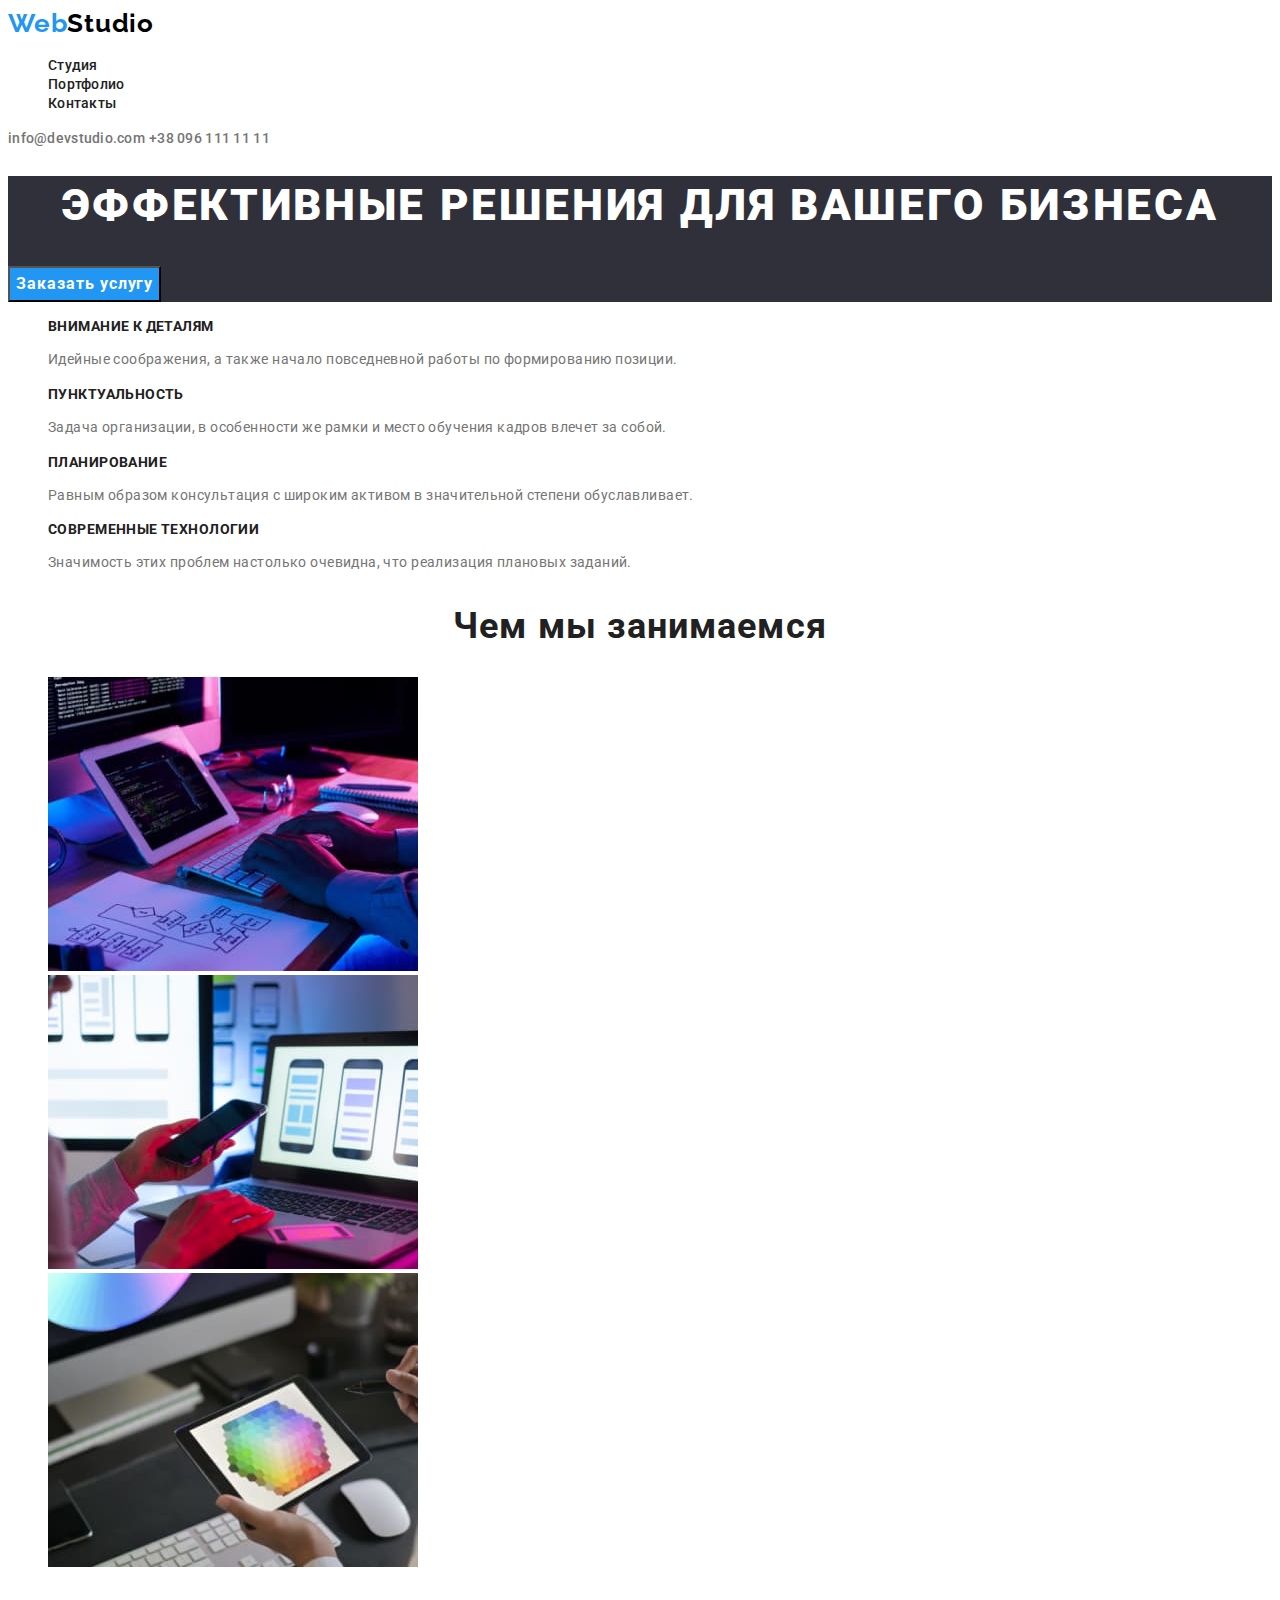
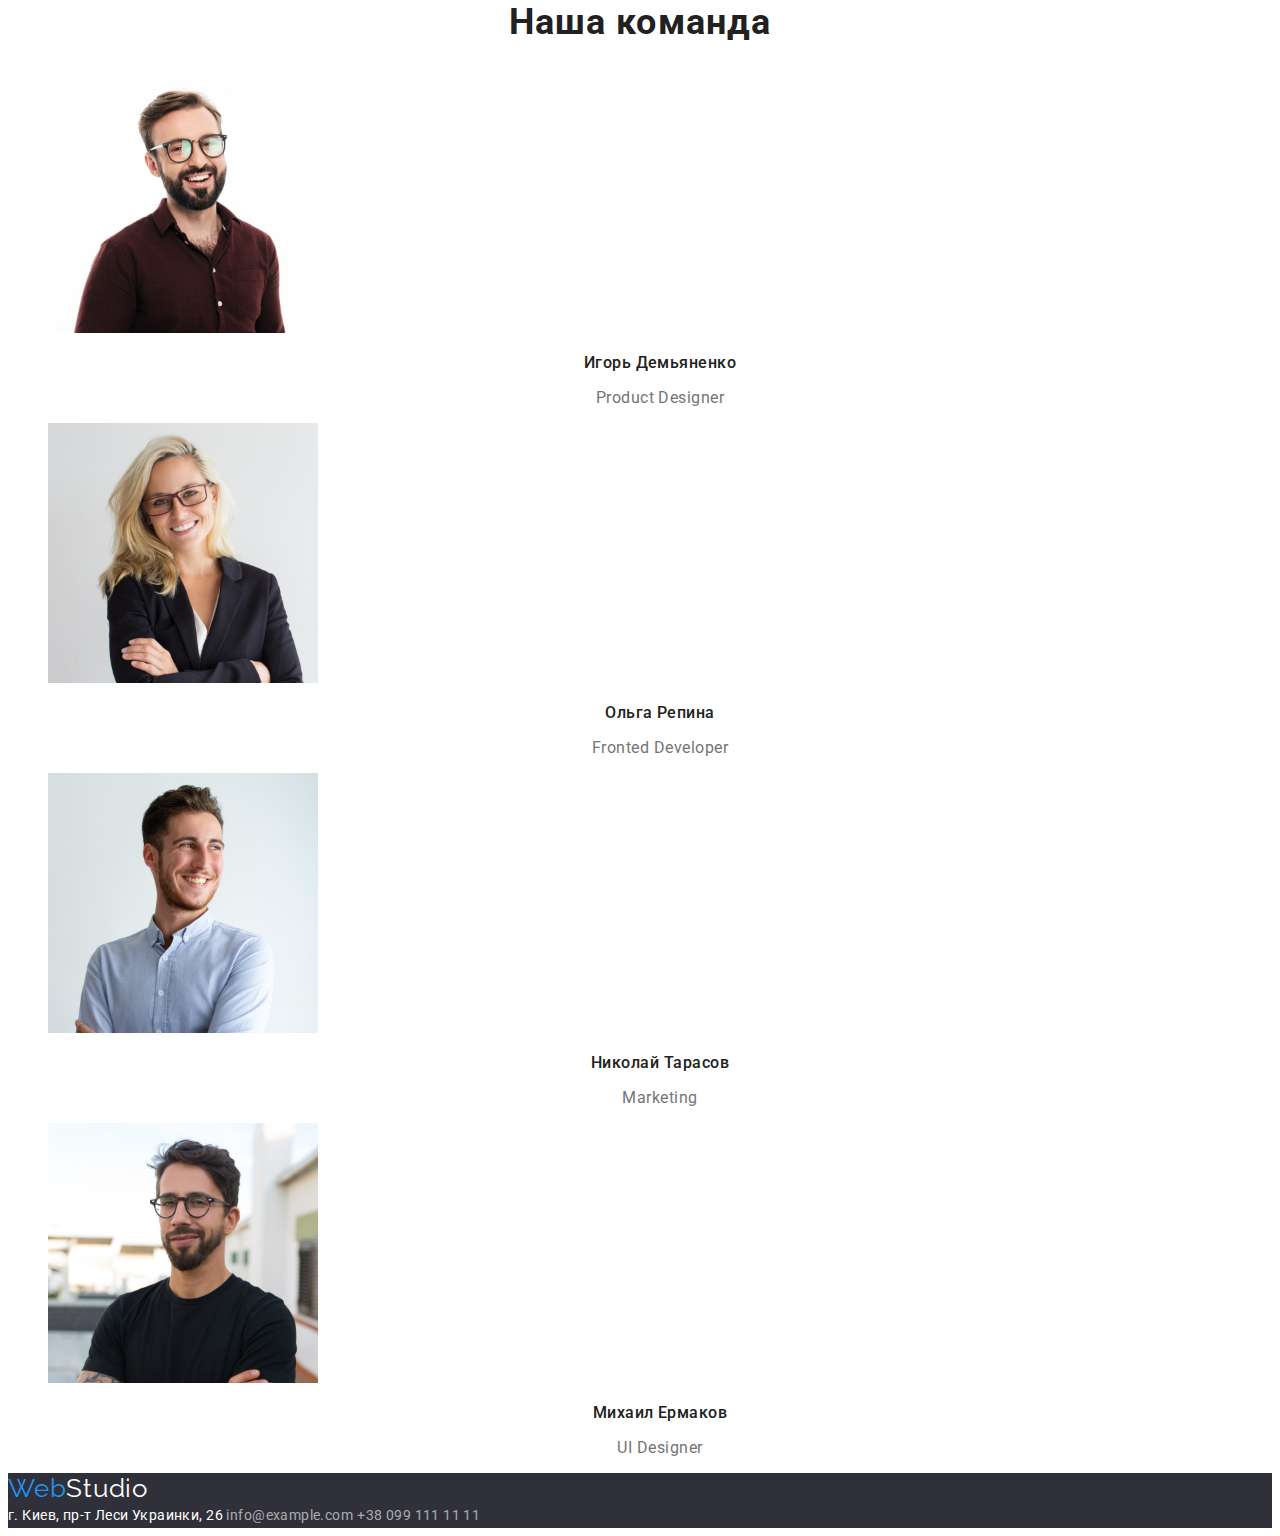
==== index.html @ dc3125c5 "goit-markup-hw-03" ====
<!DOCTYPE html>
<html lang="ru">
  <head>
    <meta charset="UTF-8" />
    <meta http-equiv="X-UA-Compatible" content="IE=edge" />
    <meta name="viewport" content="width=device-width, initial-scale=1.0" />
    <title>Студия</title>
    <link rel="preconnect" href="https://fonts.googleapis.com" />
    <link rel="preconnect" href="https://fonts.gstatic.com" crossorigin />
    <link
      href="https://fonts.googleapis.com/css2?family=Raleway:wght@700&family=Roboto:wght@400;500;700;900&display=swap"
      rel="stylesheet"
    />
    <link rel="stylesheet" href="./css/style.css" />
  </head>
  <body>
    <!--Шапка-->
    <header class="header">
      <nav>
        <a href="/" class="link header-logo"><span class="logo">Web</span>Studio</a>
        <ul class="list">
          <li><a href="/" class="link header-link">Студия</a></li>
          <li><a href="./portfolio.html" class="link header-link">Портфолио</a></li>
          <li><a href="/" class="link header-link">Контакты</a></li>
        </ul>
      </nav>
      <a href="mailto:info@devstudio.com" class="link header-contacts">info@devstudio.com</a>
      <a href="tel:+380961111111" class="link header-contacts">+38 096 111 11 11</a>
    </header>
    <!--Главная-->
    <main>
      <!--Герой-->
      <section class="hero-section">
        <h1 class="hero-title">Эффективные решения для вашего бизнеса</h1>
        <button name="button" class="hero-btn">Заказать услугу</button>
      </section>
      <!--Особенности-->
      <section class="feature">
        <h2 class="visually-hidden">Особенности</h2>
        <ul class="list feature-list">
          <li class="feature-item">
            <h3 class="feature-title">Внимание к деталям</h3>
            <p class="feature-after-title">
              Идейные соображения, а также начало повседневной работы по формированию позиции.
            </p>
          </li>
          <li class="feature-item">
            <h3 class="feature-title">Пунктуальность</h3>
            <p class="feature-after-title">
              Задача организации, в особенности же рамки и место обучения кадров влечет за собой.
            </p>
          </li>
          <li class="feature-item">
            <h3 class="feature-title">Планирование</h3>
            <p class="feature-after-title">
              Равным образом консультация с широким активом в значительной степени обуславливает.
            </p>
          </li>
          <li class="feature-item">
            <h3 class="feature-title">Современные технологии</h3>
            <p class="feature-after-title">
              Значимость этих проблем настолько очевидна, что реализация плановых заданий.
            </p>
          </li>
        </ul>
      </section>
      <!--Чем мы занимаемся-->
      <section class="employment">
        <h2 class="employment-title">Чем мы занимаемся</h2>
        <ul class="list">
          <li class="employment-item">
            <img src="./images/box1.jpg" alt="Компьютер" width="370" />
          </li>
          <li class="employment-item">
            <img src="./images/box2.jpg" alt="Смартфон" width="370" />
          </li>
          <li class="employment-item">
            <img src="./images/box3.jpg" alt="Планшет" width="370" />
          </li>
        </ul>
      </section>
      <!--Наша команда-->
      <section class="team">
        <h2 class="team-title">Наша команда</h2>
        <ul class="list">
          <li class="team-item">
            <img src="./images/product_designer.jpg" alt="Игорь Демьяненко" width="270" />
            <h3 class="team-sub-title">Игорь Демьяненко</h3>
            <p class="team-after-title">Product Designer</p>
          </li>
          <li class="team-item">
            <img src="./images/fronted_developer.jpg" alt="Ольга Репина" width="270" />
            <h3 class="team-sub-title">Ольга Репина</h3>
            <p class="team-after-title">Fronted Developer</p>
          </li>
          <li class="team-item">
            <img src="./images/marketing.jpg" alt="Николай Тарасов" width="270" />
            <h3 class="team-sub-title">Николай Тарасов</h3>
            <p class="team-after-title">Marketing</p>
          </li>
          <li class="team-item">
            <img src="./images/uI_designer.jpg" alt="Михаил Ермаков" width="270" />
            <h3 class="team-sub-title">Михаил Ермаков</h3>
            <p class="team-after-title">UI Designer</p>
          </li>
        </ul>
      </section>
    </main>
    <!--Подвал-->
    <footer class="footer">
      <a href="/" class="link footer-logo"><span class="logo">Web</span>Studio</a>
      <address>
        <a
          href="https://goo.gl/maps/EaFk4fEM8nDLdyTD9"
          rel="nofollow noopener noreferrer"
          class="link footer-adress"
          target="_blank"
          >г. Киев, пр-т Леси Украинки, 26
        </a>
        <a href="mailto:info@example.com" class="link footer-contacts">info@example.com</a>
        <a href="tel:+380991111111" class="link footer-contacts">+38 099 111 11 11</a>
      </address>
    </footer>
  </body>
</html>
---- css/style.css ----
body {
  font-family: 'Roboto', sans-serif;
}
.link {
  text-decoration: none;
}
.list {
  list-style: none;
}
:root {
  --main-color: #212121;
  --revers-color: #ffffff;
  --text-color: #757575;
  --active-color: #2196f3;
}
.visually-hidden {
  position: absolute;
  white-space: nowrap;
  width: 1px;
  height: 1px;
  overflow: hidden;
  border: 0;
  padding: 0;
  clip: rect(0 0 0 0);
  clip-path: inset(50%);
  margin: -1px;
}
/*---------Header--------*/
.header-logo {
  font-family: 'Raleway', sans-serif;
  font-style: normal;
  font-weight: 700;
  font-size: 26px;
  line-height: calc(31 / 26);
  letter-spacing: 0.03em;
  color: #000000;
}
.logo {
  color: var(--active-color);
}
.header-link:hover,
.header-link:focus {
  color: var(--active-color);
}
.header-link {
  font-weight: 500;
  font-size: 14px;
  line-height: calc(16 / 14);
  letter-spacing: 0.02em;
  color: var(--main-color);
}
.header-contacts {
  font-weight: 500;
  font-size: 14px;
  line-height: calc(16 / 14);
  letter-spacing: 0.02em;
  color: var(--text-color);
}
.header-contacts:focus,
.header-contacts:hover {
  color: var(--active-color);
}
/*-----Hero-----*/
.hero-section {
  background: #2f303a;
}
.hero-title {
  font-weight: 900;
  font-size: 44px;
  line-height: 1.36;
  text-align: center;
  letter-spacing: 0.06em;
  text-transform: uppercase;
  color: var(--revers-color);
}
.hero-btn {
  font-family: 'Roboto', sans-serif;
  font-weight: 700;
  font-size: 16px;
  line-height: 1.87;
  display: flex;
  align-items: center;
  text-align: center;
  letter-spacing: 0.06em;
  color: var(--revers-color);
  background-color: var(--active-color);
  cursor: pointer;
}
.hero-btn:hover,
.hero-btn:focus {
  background-color: #188ce8;
}
/*------Feature-------*/
.feature-title {
  font-weight: 700;
  font-size: 14px;
  line-height: calc(16 / 14);
  letter-spacing: 0.03em;
  text-transform: uppercase;
  color: var(--main-color);
}
.feature-after-title {
  font-size: 14px;
  line-height: 1.71;
  letter-spacing: 0.03em;
  color: var(--text-color);
}
/*-----------Employment-----------*/
.employment-title {
  font-weight: 700;
  font-size: 36px;
  line-height: calc(42 / 36);
  text-align: center;
  letter-spacing: 0.03em;
  color: var(--main-color);
}
/*-------Team---------*/
.team-title {
  font-weight: 700;
  font-size: 36px;
  line-height: calc(42 / 36);
  text-align: center;
  letter-spacing: 0.03em;
  color: var(--main-color);
}
.team-sub-title {
  font-weight: 500;
  font-size: 16px;
  line-height: calc(19 / 16);
  text-align: center;
  letter-spacing: 0.03em;
  color: var(--main-color);
}
.team-after-title {
  font-size: 16px;
  line-height: calc(19 / 16);
  text-align: center;
  letter-spacing: 0.03em;
  color: var(--text-color);
}
/*----------Footer----------*/
.footer {
  background: #2f303a;
}
.footer-logo {
  font-family: 'Raleway', sans-serif;
  font-size: 26px;
  line-height: calc(31 / 26);
  letter-spacing: 0.03em;
  color: var(--revers-color);
}
.footer-adress {
  font-family: Roboto;
  font-style: normal;
  font-weight: normal;
  font-size: 14px;
  line-height: 1.71;
  letter-spacing: 0.03em;
  color: var(--revers-color);
}
.footer-contacts {
  font-style: normal;
  font-size: 14px;
  line-height: 1.71;
  letter-spacing: 0.03em;
  color: rgba(255, 255, 255, 0.6);
}
.footer-contacts:hover,
.footer-contacts:focus,
.footer-adress:hover,
.footer-adress:focus {
  color: var(--active-color);
}

/*---Portfolio----*/
.filter-item {
}
.filter-btn {
  font-family: 'Roboto', sans-serif;
  font-weight: 500;
  font-size: 16px;
  line-height: 1.62;
  text-align: center;
  letter-spacing: 0.03em;
  color: var(--main-color);
  background-color: #f5f4fa;
  cursor: pointer;
}
.filter-btn:hover,
.filter-btn:focus {
  background-color: var(--active-color);
}
.portfolio-names {
  font-size: 18px;
  line-height: 2;
  letter-spacing: 0.06em;
  color: var(--main-color);
}
.portfolio-type {
  font-size: 16px;
  line-height: 1.87;
  letter-spacing: 0.03em;
  color: var(--text-color);
}
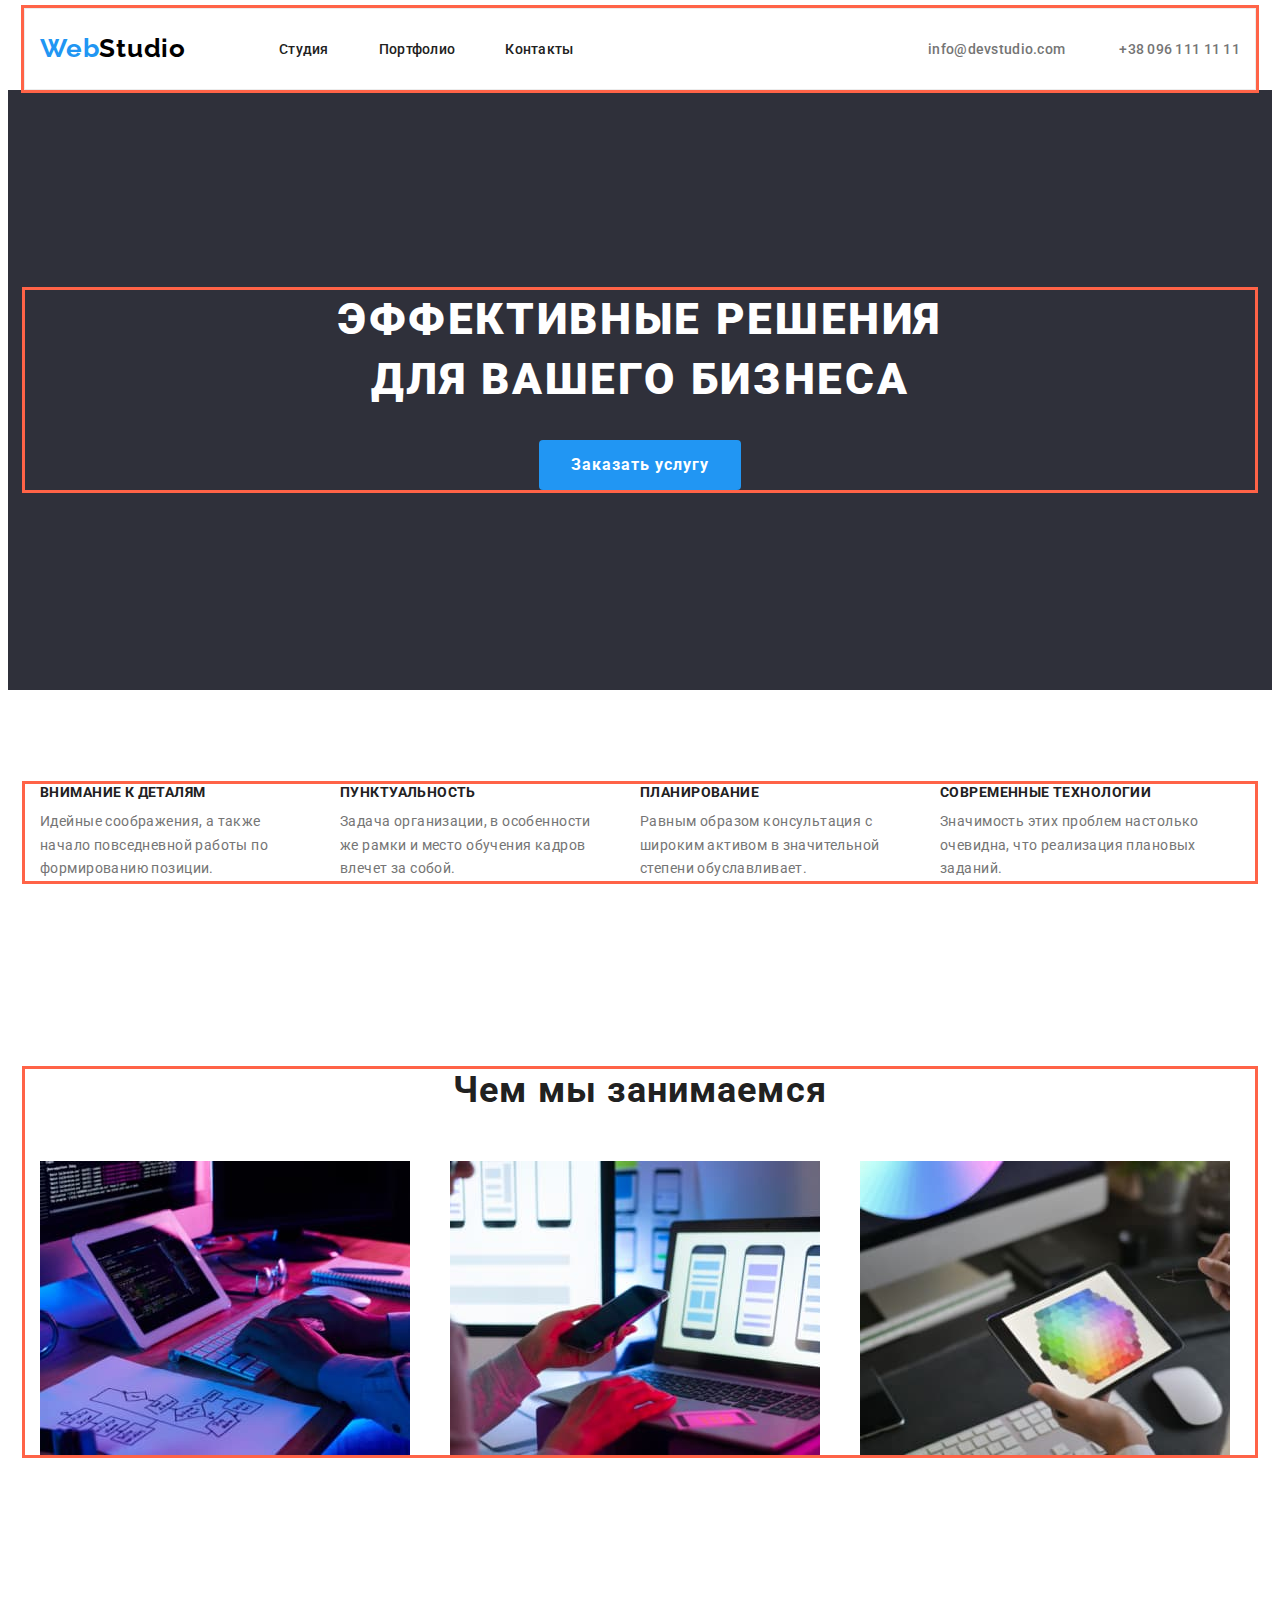
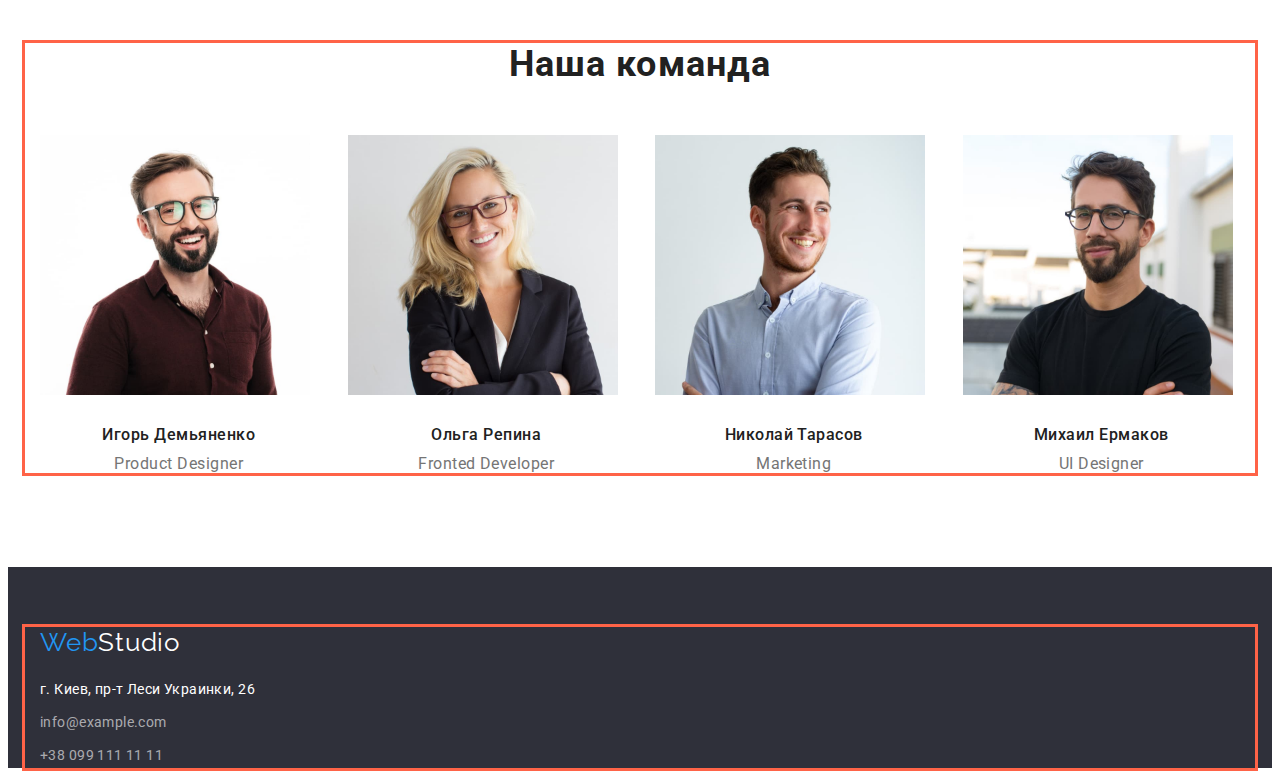
==== commit f36fc837: "goit-markup-hw-03" ====
--- a/index.html
+++ b/index.html
@@ -11,115 +11,141 @@
       href="https://fonts.googleapis.com/css2?family=Raleway:wght@700&family=Roboto:wght@400;500;700;900&display=swap"
       rel="stylesheet"
     />
+    <link
+      rel="stylesheet"
+      href="https://cdnjs.cloudflare.com/ajax/libs/modern-normalize/1.1.0/modern-normalize.min.css"
+      integrity="sha512-wpPYUAdjBVSE4KJnH1VR1HeZfpl1ub8YT/NKx4PuQ5NmX2tKuGu6U/JRp5y+Y8XG2tV+wKQpNHVUX03MfMFn9Q=="
+      crossorigin="anonymous"
+      referrerpolicy="no-referrer"
+    />
+    <link rel="stylesheet" href="./css/reset.css" />
     <link rel="stylesheet" href="./css/style.css" />
   </head>
   <body>
     <!--Шапка-->
     <header class="header">
-      <nav>
+      <div class="container header-container">
         <a href="/" class="link header-logo"><span class="logo">Web</span>Studio</a>
-        <ul class="list">
-          <li><a href="/" class="link header-link">Студия</a></li>
-          <li><a href="./portfolio.html" class="link header-link">Портфолио</a></li>
-          <li><a href="/" class="link header-link">Контакты</a></li>
-        </ul>
-      </nav>
-      <a href="mailto:info@devstudio.com" class="link header-contacts">info@devstudio.com</a>
-      <a href="tel:+380961111111" class="link header-contacts">+38 096 111 11 11</a>
+        <nav>
+          <ul class="list header-list">
+            <li class="header-list-item"><a href="/" class="link header-link">Студия</a></li>
+            <li class="header-list-item">
+              <a href="./portfolio.html" class="link header-link">Портфолио</a>
+            </li>
+            <li class="header-list-item"><a href="/" class="link header-link">Контакты</a></li>
+          </ul>
+        </nav>
+        <div class="header-contact">
+          <a href="mailto:info@devstudio.com" class="link header-contacts header-contacts-mail"
+            >info@devstudio.com</a
+          >
+          <a href="tel:+380961111111" class="link header-contacts">+38 096 111 11 11</a>
+        </div>
+      </div>
     </header>
     <!--Главная-->
     <main>
       <!--Герой-->
       <section class="hero-section">
-        <h1 class="hero-title">Эффективные решения для вашего бизнеса</h1>
-        <button name="button" class="hero-btn">Заказать услугу</button>
+        <div class="container">
+          <h1 class="hero-title">Эффективные решения для вашего бизнеса</h1>
+          <button name="button" class="hero-btn">Заказать услугу</button>
+        </div>
       </section>
       <!--Особенности-->
-      <section class="feature">
-        <h2 class="visually-hidden">Особенности</h2>
-        <ul class="list feature-list">
-          <li class="feature-item">
-            <h3 class="feature-title">Внимание к деталям</h3>
-            <p class="feature-after-title">
-              Идейные соображения, а также начало повседневной работы по формированию позиции.
-            </p>
-          </li>
-          <li class="feature-item">
-            <h3 class="feature-title">Пунктуальность</h3>
-            <p class="feature-after-title">
-              Задача организации, в особенности же рамки и место обучения кадров влечет за собой.
-            </p>
-          </li>
-          <li class="feature-item">
-            <h3 class="feature-title">Планирование</h3>
-            <p class="feature-after-title">
-              Равным образом консультация с широким активом в значительной степени обуславливает.
-            </p>
-          </li>
-          <li class="feature-item">
-            <h3 class="feature-title">Современные технологии</h3>
-            <p class="feature-after-title">
-              Значимость этих проблем настолько очевидна, что реализация плановых заданий.
-            </p>
-          </li>
-        </ul>
+      <section class="section">
+        <div class="container">
+          <h2 class="visually-hidden">Особенности</h2>
+          <ul class="list feature-list">
+            <li class="feature-item">
+              <h3 class="feature-title">Внимание к деталям</h3>
+              <p class="feature-after-title">
+                Идейные соображения, а также начало повседневной работы по формированию позиции.
+              </p>
+            </li>
+            <li class="feature-item">
+              <h3 class="feature-title">Пунктуальность</h3>
+              <p class="feature-after-title">
+                Задача организации, в особенности же рамки и место обучения кадров влечет за собой.
+              </p>
+            </li>
+            <li class="feature-item">
+              <h3 class="feature-title">Планирование</h3>
+              <p class="feature-after-title">
+                Равным образом консультация с широким активом в значительной степени обуславливает.
+              </p>
+            </li>
+            <li class="feature-item">
+              <h3 class="feature-title">Современные технологии</h3>
+              <p class="feature-after-title">
+                Значимость этих проблем настолько очевидна, что реализация плановых заданий.
+              </p>
+            </li>
+          </ul>
+        </div>
       </section>
       <!--Чем мы занимаемся-->
-      <section class="employment">
-        <h2 class="employment-title">Чем мы занимаемся</h2>
-        <ul class="list">
-          <li class="employment-item">
-            <img src="./images/box1.jpg" alt="Компьютер" width="370" />
-          </li>
-          <li class="employment-item">
-            <img src="./images/box2.jpg" alt="Смартфон" width="370" />
-          </li>
-          <li class="employment-item">
-            <img src="./images/box3.jpg" alt="Планшет" width="370" />
-          </li>
-        </ul>
+      <section class="section">
+        <div class="container">
+          <h2 class="employment-title">Чем мы занимаемся</h2>
+          <ul class="list employment-list">
+            <li class="employment-item">
+              <img src="./images/box1.jpg" alt="Компьютер" width="370" />
+            </li>
+            <li class="employment-item">
+              <img src="./images/box2.jpg" alt="Смартфон" width="370" />
+            </li>
+            <li class="employment-item">
+              <img src="./images/box3.jpg" alt="Планшет" width="370" />
+            </li>
+          </ul>
+        </div>
       </section>
       <!--Наша команда-->
-      <section class="team">
-        <h2 class="team-title">Наша команда</h2>
-        <ul class="list">
-          <li class="team-item">
-            <img src="./images/product_designer.jpg" alt="Игорь Демьяненко" width="270" />
-            <h3 class="team-sub-title">Игорь Демьяненко</h3>
-            <p class="team-after-title">Product Designer</p>
-          </li>
-          <li class="team-item">
-            <img src="./images/fronted_developer.jpg" alt="Ольга Репина" width="270" />
-            <h3 class="team-sub-title">Ольга Репина</h3>
-            <p class="team-after-title">Fronted Developer</p>
-          </li>
-          <li class="team-item">
-            <img src="./images/marketing.jpg" alt="Николай Тарасов" width="270" />
-            <h3 class="team-sub-title">Николай Тарасов</h3>
-            <p class="team-after-title">Marketing</p>
-          </li>
-          <li class="team-item">
-            <img src="./images/uI_designer.jpg" alt="Михаил Ермаков" width="270" />
-            <h3 class="team-sub-title">Михаил Ермаков</h3>
-            <p class="team-after-title">UI Designer</p>
-          </li>
-        </ul>
+      <section class="section">
+        <div class="container">
+          <h2 class="team-title">Наша команда</h2>
+          <ul class="list team-list">
+            <li class="team-item">
+              <img src="./images/product_designer.jpg" alt="Игорь Демьяненко" width="270" />
+              <h3 class="team-sub-title">Игорь Демьяненко</h3>
+              <p class="team-after-title">Product Designer</p>
+            </li>
+            <li class="team-item">
+              <img src="./images/fronted_developer.jpg" alt="Ольга Репина" width="270" />
+              <h3 class="team-sub-title">Ольга Репина</h3>
+              <p class="team-after-title">Fronted Developer</p>
+            </li>
+            <li class="team-item">
+              <img src="./images/marketing.jpg" alt="Николай Тарасов" width="270" />
+              <h3 class="team-sub-title">Николай Тарасов</h3>
+              <p class="team-after-title">Marketing</p>
+            </li>
+            <li class="team-item">
+              <img src="./images/uI_designer.jpg" alt="Михаил Ермаков" width="270" />
+              <h3 class="team-sub-title">Михаил Ермаков</h3>
+              <p class="team-after-title">UI Designer</p>
+            </li>
+          </ul>
+        </div>
       </section>
     </main>
     <!--Подвал-->
     <footer class="footer">
-      <a href="/" class="link footer-logo"><span class="logo">Web</span>Studio</a>
-      <address>
-        <a
-          href="https://goo.gl/maps/EaFk4fEM8nDLdyTD9"
-          rel="nofollow noopener noreferrer"
-          class="link footer-adress"
-          target="_blank"
-          >г. Киев, пр-т Леси Украинки, 26
-        </a>
-        <a href="mailto:info@example.com" class="link footer-contacts">info@example.com</a>
-        <a href="tel:+380991111111" class="link footer-contacts">+38 099 111 11 11</a>
-      </address>
+      <div class="container">
+        <a href="/" class="link footer-logo"><span class="logo">Web</span>Studio</a>
+        <address class="footer-container">
+          <a
+            href="https://goo.gl/maps/EaFk4fEM8nDLdyTD9"
+            rel="nofollow noopener noreferrer"
+            class="link footer-adress"
+            target="_blank"
+            >г. Киев, пр-т Леси Украинки, 26
+          </a>
+          <a href="mailto:info@example.com" class="link footer-contacts">info@example.com</a>
+          <a href="tel:+380991111111" class="link footer-contacts">+38 099 111 11 11</a>
+        </address>
+      </div>
     </footer>
   </body>
 </html>
--- a/css/style.css
+++ b/css/style.css
@@ -12,6 +12,19 @@
   --revers-color: #ffffff;
   --text-color: #757575;
   --active-color: #2196f3;
+}
+p,
+h1,
+h2,
+h3 {
+  margin: 0;
+}
+ul {
+  margin: 0;
+  padding-left: 0;
+}
+img {
+  display: block;
 }
 .visually-hidden {
   position: absolute;
@@ -25,7 +38,20 @@
   clip-path: inset(50%);
   margin: -1px;
 }
+.container {
+  margin: 0 auto;
+  width: 1200px;
+  padding: 0 15px;
+  outline: solid tomato;
+}
 /*---------Header--------*/
+.header-container {
+  display: flex;
+  align-items: center;
+  padding-top: 24px;
+  padding-bottom: 25px;
+  border: 1px solid #ececec;
+}
 .header-logo {
   font-family: 'Raleway', sans-serif;
   font-style: normal;
@@ -34,9 +60,17 @@
   line-height: calc(31 / 26);
   letter-spacing: 0.03em;
   color: #000000;
+  margin-right: 93px;
 }
 .logo {
   color: var(--active-color);
+}
+.header-list {
+  display: flex;
+}
+.header-list-item:not(:last-child) {
+  margin-right: 50px;
+  align-items: center;
 }
 .header-link:hover,
 .header-link:focus {
@@ -48,6 +82,13 @@
   line-height: calc(16 / 14);
   letter-spacing: 0.02em;
   color: var(--main-color);
+  padding: 32px 0;
+}
+.header-contact {
+  margin-left: auto;
+}
+.header-contacts-mail {
+  margin-right: 50px;
 }
 .header-contacts {
   font-weight: 500;
@@ -63,34 +104,52 @@
 /*-----Hero-----*/
 .hero-section {
   background: #2f303a;
+  text-align: center;
+  padding: 200px 0;
 }
 .hero-title {
   font-weight: 900;
   font-size: 44px;
   line-height: 1.36;
-  text-align: center;
+  /* text-align: center; */
   letter-spacing: 0.06em;
   text-transform: uppercase;
   color: var(--revers-color);
+  margin-bottom: 30px;
+  margin-left: auto;
+  margin-right: auto;
+  max-width: 696px;
 }
 .hero-btn {
   font-family: 'Roboto', sans-serif;
   font-weight: 700;
   font-size: 16px;
   line-height: 1.87;
-  display: flex;
   align-items: center;
   text-align: center;
   letter-spacing: 0.06em;
   color: var(--revers-color);
   background-color: var(--active-color);
   cursor: pointer;
+  border-radius: 4px;
+  border: none;
+  padding: 10px 32px;
 }
 .hero-btn:hover,
 .hero-btn:focus {
   background-color: #188ce8;
 }
 /*------Feature-------*/
+.section {
+  padding: 94px 0;
+}
+.feature-list {
+  display: flex;
+  align-items: center;
+}
+.feature-item:not(:last-child) {
+  margin-right: 30px;
+}
 .feature-title {
   font-weight: 700;
   font-size: 14px;
@@ -98,14 +157,19 @@
   letter-spacing: 0.03em;
   text-transform: uppercase;
   color: var(--main-color);
+  margin-bottom: 10px;
 }
 .feature-after-title {
   font-size: 14px;
   line-height: 1.71;
   letter-spacing: 0.03em;
   color: var(--text-color);
+  max-width: 270px;
 }
 /*-----------Employment-----------*/
+.section {
+  padding-bottom: 94px;
+}
 .employment-title {
   font-weight: 700;
   font-size: 36px;
@@ -113,8 +177,30 @@
   text-align: center;
   letter-spacing: 0.03em;
   color: var(--main-color);
+  margin-bottom: 50px;
+}
+.employment-list {
+  display: flex;
+  flex-wrap: wrap;
+  margin-right: -30px;
+}
+.employment-item {
+  flex-basis: calc(100% / 3 - 30px);
+  margin-right: 30px;
 }
 /*-------Team---------*/
+.section {
+  padding: 94px 0;
+}
+.team-list {
+  display: flex;
+  flex-wrap: wrap;
+  margin-right: -30px;
+}
+.team-item {
+  flex-basis: calc(100% / 4 - 30px);
+  margin-right: 30px;
+}
 .team-title {
   font-weight: 700;
   font-size: 36px;
@@ -122,6 +208,7 @@
   text-align: center;
   letter-spacing: 0.03em;
   color: var(--main-color);
+  margin-bottom: 50px;
 }
 .team-sub-title {
   font-weight: 500;
@@ -130,6 +217,8 @@
   text-align: center;
   letter-spacing: 0.03em;
   color: var(--main-color);
+  margin-top: 30px;
+  margin-bottom: 10px;
 }
 .team-after-title {
   font-size: 16px;
@@ -141,13 +230,23 @@
 /*----------Footer----------*/
 .footer {
   background: #2f303a;
+  padding-top: 60px;
+}
+.footer-container {
+  display: flex;
+  flex-direction: column;
+}
+.footer-container :not(:last-child) {
+  margin-bottom: 9px;
 }
 .footer-logo {
   font-family: 'Raleway', sans-serif;
+  display: flex;
   font-size: 26px;
   line-height: calc(31 / 26);
   letter-spacing: 0.03em;
   color: var(--revers-color);
+  margin-bottom: 20px;
 }
 .footer-adress {
   font-family: Roboto;
@@ -173,9 +272,21 @@
 }
 
 /*---Portfolio----*/
-.filter-item {
-}
+.portfolio {
+  padding: 94px 0;
+}
+.filter-container {
+  display: flex;
+  flex-wrap: wrap;
+  justify-content: center;
+  margin-bottom: 34px;
+}
+.filter-item:not(:last-child) {
+  margin-right: 8px;
+}
+
 .filter-btn {
+  display: inline-block;
   font-family: 'Roboto', sans-serif;
   font-weight: 500;
   font-size: 16px;
@@ -185,6 +296,9 @@
   color: var(--main-color);
   background-color: #f5f4fa;
   cursor: pointer;
+  border-radius: 4px;
+  border: none;
+  padding: 6px 22px;
 }
 .filter-btn:hover,
 .filter-btn:focus {
@@ -195,6 +309,8 @@
   line-height: 2;
   letter-spacing: 0.06em;
   color: var(--main-color);
+  margin-top: 20px;
+  margin-bottom: 4px;
 }
 .portfolio-type {
   font-size: 16px;
@@ -202,3 +318,15 @@
   letter-spacing: 0.03em;
   color: var(--text-color);
 }
+.portfolio-list {
+  display: flex;
+  flex-wrap: wrap;
+  margin-right: -30px;
+  margin-top: -30px;
+}
+.portfolio-items {
+  flex-basis: calc(100% / 3 - 30px);
+  margin-right: 30px;
+  margin-top: 30px;
+  outline: 1px solid #eeeeee;
+}
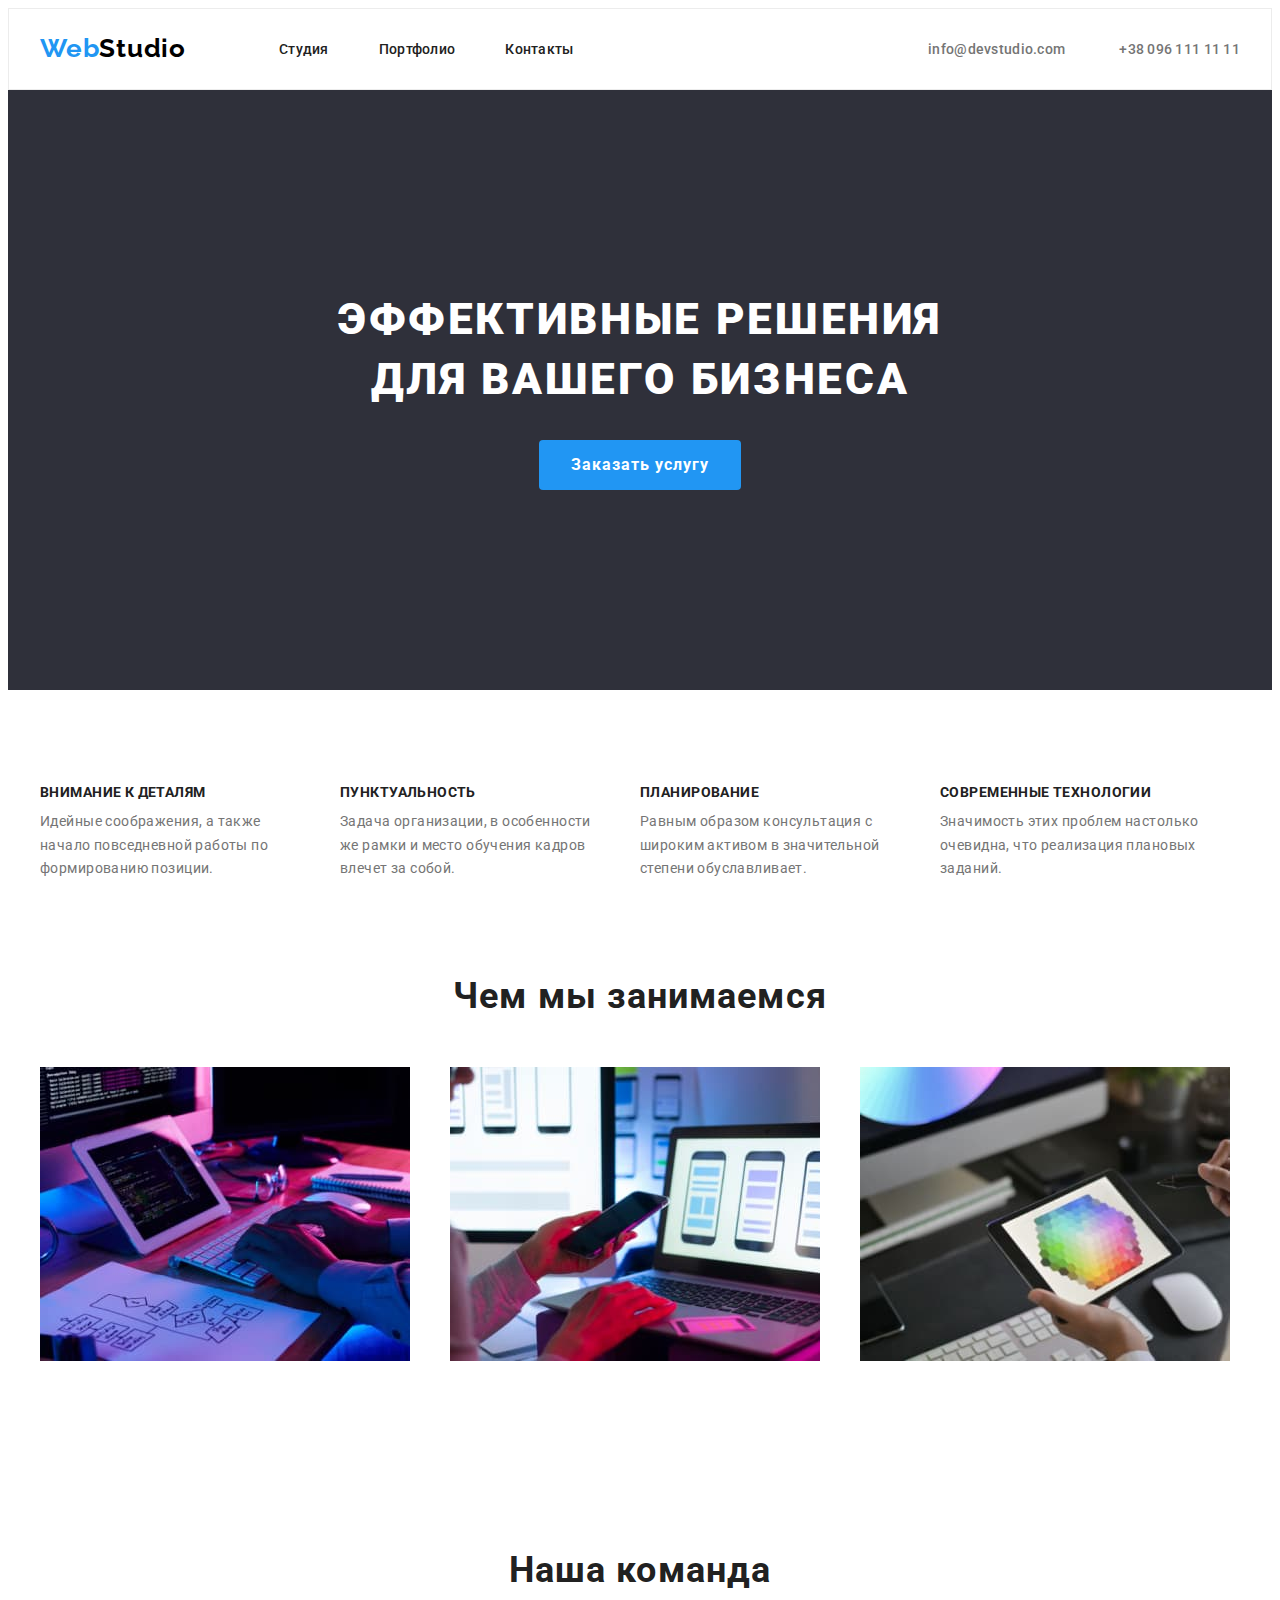
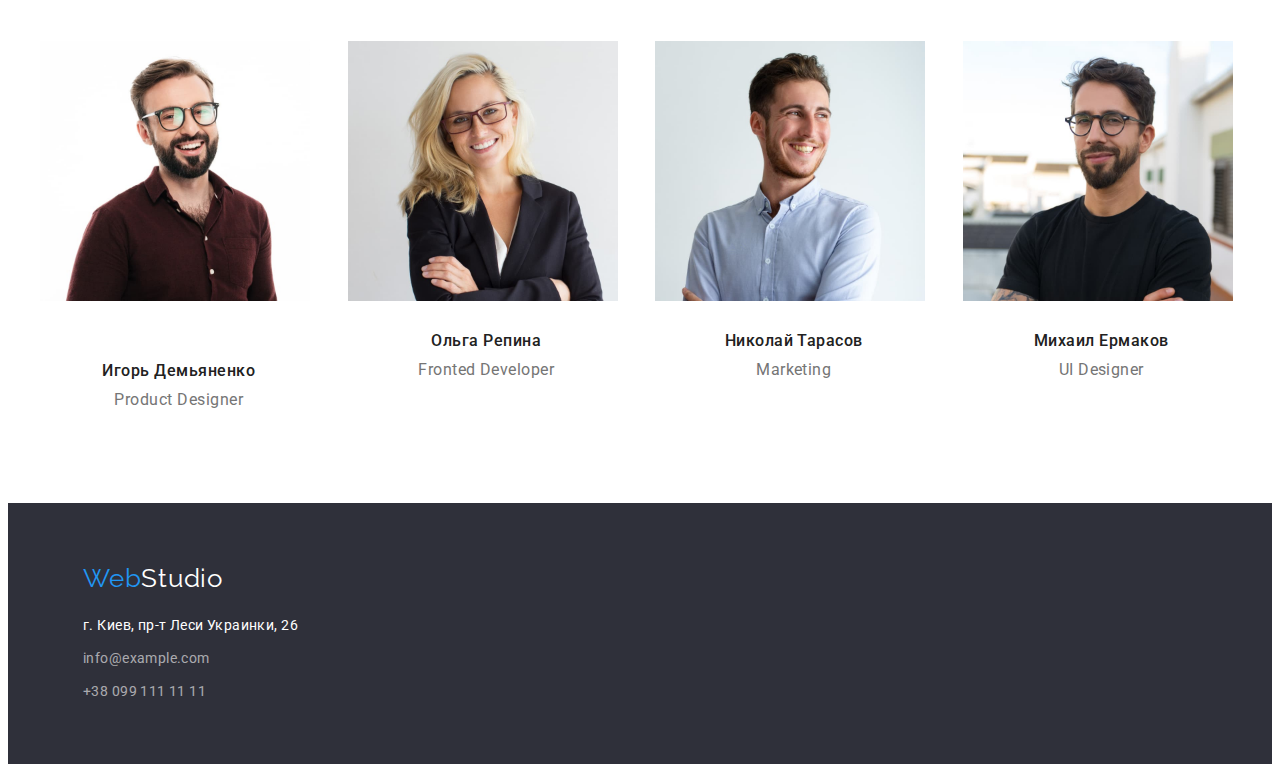
==== commit 2fa1af52: "goit-markup-hw-03" ====
--- a/index.html
+++ b/index.html
@@ -53,7 +53,7 @@
         </div>
       </section>
       <!--Особенности-->
-      <section class="section">
+      <section class="feature-section">
         <div class="container">
           <h2 class="visually-hidden">Особенности</h2>
           <ul class="list feature-list">
@@ -108,23 +108,30 @@
           <ul class="list team-list">
             <li class="team-item">
               <img src="./images/product_designer.jpg" alt="Игорь Демьяненко" width="270" />
+              <div class="team-title-container"></div>
               <h3 class="team-sub-title">Игорь Демьяненко</h3>
               <p class="team-after-title">Product Designer</p>
             </li>
             <li class="team-item">
               <img src="./images/fronted_developer.jpg" alt="Ольга Репина" width="270" />
-              <h3 class="team-sub-title">Ольга Репина</h3>
-              <p class="team-after-title">Fronted Developer</p>
+              <div class="team-title-container">
+                <h3 class="team-sub-title">Ольга Репина</h3>
+                <p class="team-after-title">Fronted Developer</p>
+              </div>
             </li>
             <li class="team-item">
               <img src="./images/marketing.jpg" alt="Николай Тарасов" width="270" />
-              <h3 class="team-sub-title">Николай Тарасов</h3>
-              <p class="team-after-title">Marketing</p>
+              <div class="team-title-container">
+                <h3 class="team-sub-title">Николай Тарасов</h3>
+                <p class="team-after-title">Marketing</p>
+              </div class="team-title">
             </li>
             <li class="team-item">
               <img src="./images/uI_designer.jpg" alt="Михаил Ермаков" width="270" />
-              <h3 class="team-sub-title">Михаил Ермаков</h3>
-              <p class="team-after-title">UI Designer</p>
+              <div class="team-title-container">
+                <h3 class="team-sub-title">Михаил Ермаков</h3>
+                <p class="team-after-title">UI Designer</p>
+              </div>
             </li>
           </ul>
         </div>
--- a/css/style.css
+++ b/css/style.css
@@ -42,15 +42,19 @@
   margin: 0 auto;
   width: 1200px;
   padding: 0 15px;
-  outline: solid tomato;
+}
+.section {
+  padding: 94px 0;
 }
 /*---------Header--------*/
+.header {
+  border: 1px solid #ececec;
+}
 .header-container {
   display: flex;
   align-items: center;
   padding-top: 24px;
   padding-bottom: 25px;
-  border: 1px solid #ececec;
 }
 .header-logo {
   font-family: 'Raleway', sans-serif;
@@ -140,8 +144,9 @@
   background-color: #188ce8;
 }
 /*------Feature-------*/
-.section {
-  padding: 94px 0;
+
+.feature-section {
+  padding-top: 94px;
 }
 .feature-list {
   display: flex;
@@ -210,6 +215,9 @@
   color: var(--main-color);
   margin-bottom: 50px;
 }
+.team-title-container {
+  padding: 30px 0;
+}
 .team-sub-title {
   font-weight: 500;
   font-size: 16px;
@@ -217,7 +225,6 @@
   text-align: center;
   letter-spacing: 0.03em;
   color: var(--main-color);
-  margin-top: 30px;
   margin-bottom: 10px;
 }
 .team-after-title {
@@ -230,7 +237,7 @@
 /*----------Footer----------*/
 .footer {
   background: #2f303a;
-  padding-top: 60px;
+  padding: 60px;
 }
 .footer-container {
   display: flex;
@@ -279,7 +286,7 @@
   display: flex;
   flex-wrap: wrap;
   justify-content: center;
-  margin-bottom: 34px;
+  padding-bottom: 50px;
 }
 .filter-item:not(:last-child) {
   margin-right: 8px;
@@ -304,14 +311,18 @@
 .filter-btn:focus {
   background-color: var(--active-color);
 }
+.portfolio-name-container {
+  padding: 20px 24px;
+  border: 1px solid #eeeeee;
+}
 .portfolio-names {
   font-size: 18px;
   line-height: 2;
   letter-spacing: 0.06em;
   color: var(--main-color);
-  margin-top: 20px;
   margin-bottom: 4px;
 }
+
 .portfolio-type {
   font-size: 16px;
   line-height: 1.87;
@@ -328,5 +339,4 @@
   flex-basis: calc(100% / 3 - 30px);
   margin-right: 30px;
   margin-top: 30px;
-  outline: 1px solid #eeeeee;
-}
+}
